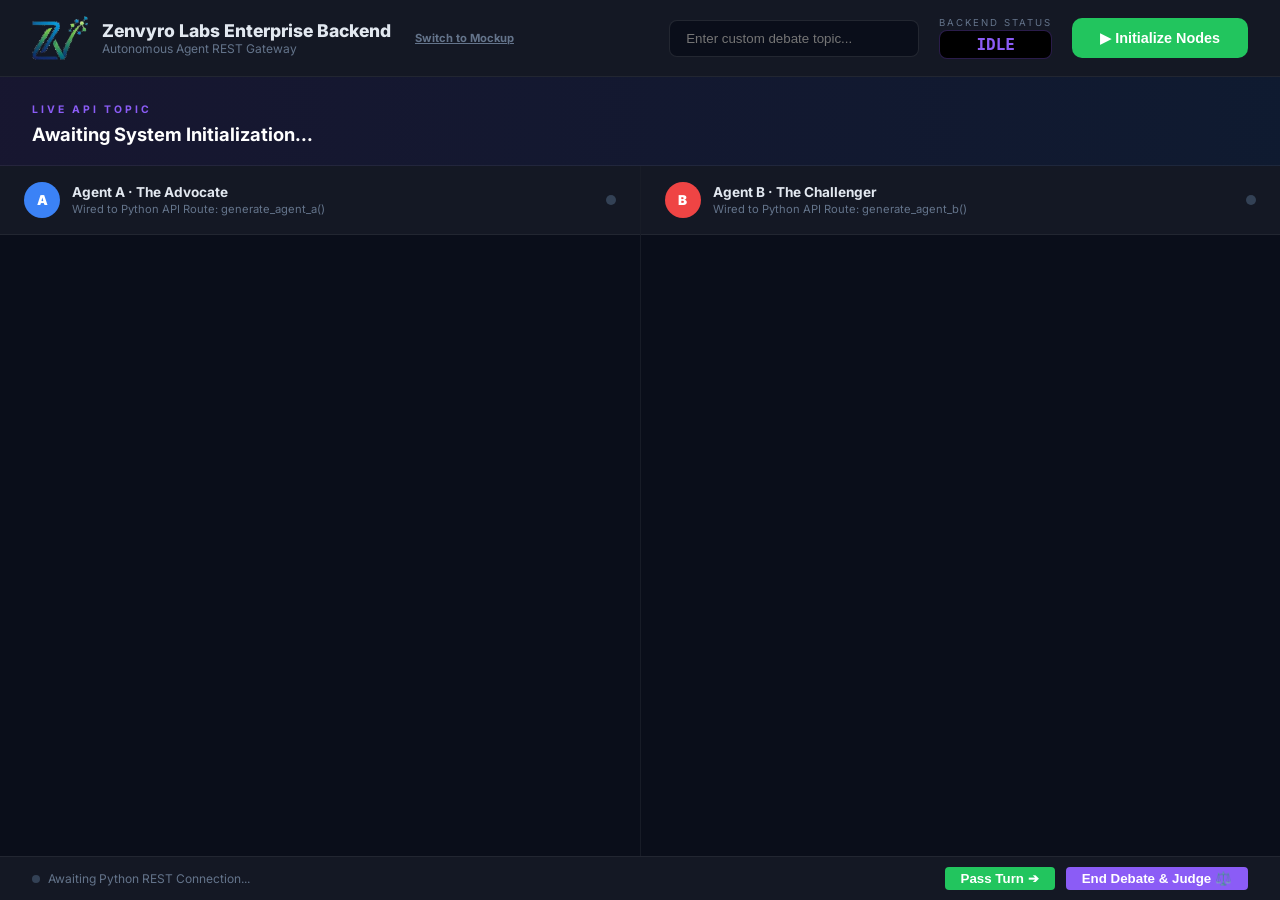
==== frontend/index.html @ c4b8f374 "Complete AI debate chamber: Ollama agents + sklearn ML judge" ====
<!DOCTYPE html>
<html lang="en">
<head>
    <meta charset="UTF-8">
    <meta name="viewport" content="width=device-width, initial-scale=1.0">
    <title>AI Debate Chamber | Enterprise Simulation</title>
    <link href="https://fonts.googleapis.com/css2?family=Inter:wght@400;500;600;700;800;900&display=swap" rel="stylesheet">
    <link rel="stylesheet" href="css/demo.css">
</head>
<body>
    <!-- Top Bar -->
    <header class="top-bar">
        <div class="top-bar-left">
            <img src="logo.png" alt="Zenvyro Labs" class="logo-mark" />
            <div>
                <h1>Zenvyro Labs Enterprise Backend</h1>
                <p>Autonomous Agent REST Gateway</p>
            </div>
            <a href="demo.html" style="font-size: 0.7rem; color: #64748b; font-weight: bold; margin-left: 10px; text-decoration: underline;">Switch to Mockup</a>
        </div>
        <div class="top-bar-right">
            <input type="text" id="topicInput" placeholder="Enter custom debate topic..." style="padding: 10px 16px; border-radius: 8px; border: 1px solid rgba(255,255,255,0.1); background: #0a0e1a; color: white; width: 250px; outline:none;" />
            <div class="clock-container">
                <div class="clock-label">BACKEND STATUS</div>
                <div class="clock" id="networkStatus" style="font-size: 1rem; color: #8b5cf6; border-color: rgba(139,92,246,0.3);">IDLE</div>
            </div>
            <button class="btn-start" id="startBtn">▶ Initialize Nodes</button>
        </div>
    </header>

    <!-- Topic Banner -->
    <div class="topic-banner" id="topicBanner">
        <span class="topic-label">LIVE API TOPIC</span>
        <h2 id="displayTopic">Awaiting System Initialization...</h2>
    </div>

    <!-- Arena -->
    <main class="arena">
        <!-- Agent A -->
        <section class="agent-panel advocate-panel" id="panelA">
            <div class="agent-badge advocate-badge">
                <div class="agent-avatar">A</div>
                <div>
                    <h3>Agent A · The Advocate</h3>
                    <p>Wired to Python API Route: generate_agent_a()</p>
                </div>
                <div class="live-dot" id="dotA"></div>
            </div>
            <div class="feed" id="feedA"></div>
        </section>

        <!-- Agent B -->
        <section class="agent-panel challenger-panel" id="panelB">
            <div class="agent-badge challenger-badge">
                <div class="agent-avatar">B</div>
                <div>
                    <h3>Agent B · The Challenger</h3>
                    <p>Wired to Python API Route: generate_agent_b()</p>
                </div>
                <div class="live-dot" id="dotB"></div>
            </div>
            <div class="feed" id="feedB"></div>
        </section>
    </main>

    <!-- Status Bar -->
    <footer class="status-bar">
        <div class="status-left">
            <span class="status-dot" id="globalDot"></span>
            <span id="statusText">Awaiting Python REST Connection...</span>
        </div>
        <div class="status-right">
            <button id="nextTurnBtn" style="background:#22c55e; color:white; border:none; padding:4px 16px; border-radius:4px; font-weight:bold; cursor:pointer;" disabled>Pass Turn ➔</button>
            <button id="endDebateBtn" style="background:#8b5cf6; color:white; border:none; padding:4px 16px; border-radius:4px; font-weight:bold; cursor:pointer; margin-left:8px;" disabled>End Debate & Judge ⚖️</button>
        </div>
    </footer>

    <!-- Judge Modal (Live: populated by mlJudge.py via /api/machine-learning/evaluate) -->
    <div class="judge-overlay" id="judgeOverlay">
        <div class="judge-card">
            <div class="judge-header">
                <div class="judge-icon">⚖️</div>
                <h2>Machine Learning Judge Verdict</h2>
                <p>SciKit-Learn Regression Model · Feature Analysis Complete</p>
            </div>
            <div class="judge-scores">
                <div class="score-card advocate-score-card">
                    <p>Agent A · Advocate</p>
                    <div class="score-num" id="scoreA">0.0</div>
                    <div class="score-bar"><div class="score-fill advocate-fill" id="barA"></div></div>
                </div>
                <div class="vs-badge">VS</div>
                <div class="score-card challenger-score-card">
                    <p>Agent B · Challenger</p>
                    <div class="score-num" id="scoreB">0.0</div>
                    <div class="score-bar"><div class="score-fill challenger-fill" id="barB"></div></div>
                </div>
            </div>
            <div class="verdict-box" id="verdictBox"></div>
            <div class="judge-metrics" id="judgeMetrics"></div>
            <button class="btn-reset" onclick="location.reload()">Reset API Connection</button>
        </div>
    </div>

    <!-- Production App Script (Connects to Python Backend) -->
    <script src="js/app.js"></script>
</body>
</html>
---- frontend/css/demo.css ----
:root {
    --bg: #0a0e1a;
    --surface: #141824;
    --border: rgba(255,255,255,0.06);
    --text: #e2e8f0;
    --muted: #64748b;
    --adv: #3b82f6;
    --adv-bg: rgba(59,130,246,0.08);
    --chal: #ef4444;
    --chal-bg: rgba(239,68,68,0.08);
    --accent: #8b5cf6;
    --green: #22c55e;
}

* { margin:0; padding:0; box-sizing:border-box; }
body { font-family:'Inter',sans-serif; background:var(--bg); color:var(--text); height:100vh; display:flex; flex-direction:column; overflow:hidden; }

/* Top Bar */
.top-bar { display:flex; justify-content:space-between; align-items:center; padding:16px 32px; background:var(--surface); border-bottom:1px solid var(--border); gap:16px; flex-wrap:wrap; }
.top-bar-left { display:flex; align-items:center; gap:14px; }
.logo-mark { height:44px; display:block; flex-shrink:0; object-fit:contain; border-radius:4px; }
.top-bar-left h1 { font-size:1.1rem; font-weight:800; }
.top-bar-left p { font-size:.75rem; color:var(--muted); }
.top-bar-right { display:flex; align-items:center; gap:20px; flex-wrap:wrap; }
.clock-container { text-align:center; }
.clock-label { font-size:.6rem; text-transform:uppercase; letter-spacing:2px; color:var(--muted); margin-bottom:2px; }
.clock { font-family:monospace; font-size:1.8rem; font-weight:900; color:var(--green); background:#000; padding:4px 16px; border-radius:8px; border:1px solid rgba(34,197,94,0.3); min-width:100px; text-align:center; }
.clock.danger { color:var(--chal); border-color:rgba(239,68,68,0.3); animation:clockPulse 1s infinite alternate; }
@keyframes clockPulse { from{opacity:.6} to{opacity:1} }
.btn-start { padding:12px 28px; background:var(--green); color:white; border:none; border-radius:10px; font-weight:700; font-size:.9rem; cursor:pointer; transition:all .15s; }
.btn-start:hover { transform:scale(1.03); box-shadow:0 4px 20px rgba(34,197,94,0.3); }
.btn-start:disabled { opacity:.4; cursor:not-allowed; transform:none; box-shadow:none; }

/* Topic Banner */
.topic-banner { padding:20px 32px; background:linear-gradient(90deg,rgba(139,92,246,0.1),rgba(59,130,246,0.1)); border-bottom:1px solid var(--border); }
.topic-label { font-size:.65rem; text-transform:uppercase; letter-spacing:3px; color:var(--accent); font-weight:700; }
.topic-banner h2 { font-size:1.15rem; font-weight:700; margin-top:6px; color:white; }

/* Arena */
.arena { flex:1; display:flex; gap:1px; background:var(--border); overflow:hidden; }
.agent-panel { flex:1; display:flex; flex-direction:column; background:var(--bg); overflow:hidden; }
.agent-badge { display:flex; align-items:center; gap:12px; padding:16px 24px; background:var(--surface); border-bottom:1px solid var(--border); }
.agent-avatar { width:36px; height:36px; border-radius:50%; display:flex; align-items:center; justify-content:center; font-weight:900; font-size:.85rem; color:white; flex-shrink:0; }
.advocate-badge .agent-avatar { background:var(--adv); }
.challenger-badge .agent-avatar { background:var(--chal); }
.agent-badge h3 { font-size:.85rem; font-weight:700; }
.agent-badge p { font-size:.7rem; color:var(--muted); margin-top:2px; }
.live-dot { width:10px; height:10px; border-radius:50%; background:#334155; margin-left:auto; flex-shrink:0; transition:all .3s; }
.live-dot.active { background:var(--green); box-shadow:0 0 8px var(--green); }

/* Feed */
.feed { flex:1; overflow-y:auto; padding:20px; display:flex; flex-direction:column; gap:14px; }
.feed::-webkit-scrollbar { width:5px; }
.feed::-webkit-scrollbar-thumb { background:rgba(255,255,255,0.08); border-radius:4px; }

.msg { padding:16px 20px; border-radius:12px; font-size:.9rem; line-height:1.65; animation:msgIn .4s ease-out; border-left:3px solid transparent; }
@keyframes msgIn { from{opacity:0;transform:translateY(8px)} to{opacity:1;transform:translateY(0)} }
.msg-adv { background:var(--adv-bg); border-left-color:var(--adv); }
.msg-chal { background:var(--chal-bg); border-left-color:var(--chal); }
.msg .round-tag { font-size:.65rem; text-transform:uppercase; letter-spacing:1px; color:var(--muted); font-weight:700; margin-bottom:8px; }
.msg .msg-text { color:var(--text); }

/* Typing Animation */
.typing-wrapper { padding:16px 20px; border-radius:12px; background:rgba(255,255,255,0.03); border:1px solid rgba(255,255,255,0.05); width:max-content; margin-bottom:14px;}
.typing-indicator { display:flex; gap:6px; align-items:center; }
.typing-dot { width:8px; height:8px; border-radius:50%; background:var(--muted); animation:typingBounce 1.4s infinite ease-in-out both; }
.typing-dot:nth-child(1) { animation-delay:-0.32s; }
.typing-dot:nth-child(2) { animation-delay:-0.16s; }
@keyframes typingBounce { 0%, 80%, 100% { transform:scale(0); } 40% { transform:scale(1); } }

/* Status Bar */
.status-bar { display:flex; justify-content:space-between; align-items:center; padding:10px 32px; background:var(--surface); border-top:1px solid var(--border); font-size:.75rem; color:var(--muted); }
.status-left { display:flex; align-items:center; gap:8px; }
.status-dot { width:8px; height:8px; border-radius:50%; background:#334155; }
.status-dot.live { background:var(--green); box-shadow:0 0 6px var(--green); }

/* Judge Overlay */
.judge-overlay { display:none; position:fixed; inset:0; background:rgba(10,14,26,0.92); z-index:1000; align-items:center; justify-content:center; backdrop-filter:blur(12px); padding:20px; }
.judge-card { background:var(--surface); border:1px solid var(--accent); border-radius:20px; max-width:640px; width:100%; padding:40px; animation:judgeIn .5s ease-out; max-height:90vh; overflow-y:auto; }
@keyframes judgeIn { from{opacity:0;transform:scale(.95)} to{opacity:1;transform:scale(1)} }
.judge-header { text-align:center; margin-bottom:32px; }
.judge-icon { font-size:3.5rem; margin-bottom:12px; }
.judge-header h2 { font-size:1.3rem; font-weight:800; color:white; }
.judge-header p { font-size:.8rem; color:var(--muted); margin-top:6px; }

.judge-scores { display:flex; align-items:center; gap:16px; margin-bottom:28px; }
.score-card { flex:1; background:rgba(0,0,0,0.25); border-radius:14px; padding:20px; text-align:center; }
.score-card p { font-size:.75rem; color:var(--muted); font-weight:600; margin-bottom:10px; }
.score-num { font-size:2.2rem; font-weight:900; margin-bottom:12px; }
.advocate-score-card .score-num { color:var(--adv); }
.challenger-score-card .score-num { color:var(--chal); }
.score-bar { height:6px; background:rgba(255,255,255,0.05); border-radius:4px; overflow:hidden; }
.score-fill { height:100%; border-radius:4px; transition:width 1.5s ease-out; width:0; }
.advocate-fill { background:var(--adv); }
.challenger-fill { background:var(--chal); }
.vs-badge { font-size:.8rem; font-weight:900; color:var(--muted); flex-shrink:0; }

.verdict-box { background:rgba(139,92,246,0.08); border-left:4px solid var(--accent); border-radius:10px; padding:20px; margin-bottom:20px; font-size:.9rem; line-height:1.65; }
.verdict-box strong { color:white; }

.judge-metrics { display:grid; grid-template-columns:1fr 1fr; gap:10px; margin-bottom:28px; }
.metric { background:rgba(0,0,0,0.2); padding:12px 16px; border-radius:10px; }
.metric .label { font-size:.65rem; text-transform:uppercase; letter-spacing:1px; color:var(--muted); font-weight:700; }
.metric .val { font-size:1rem; font-weight:700; color:white; margin-top:4px; }

.btn-reset { width:100%; padding:14px; background:var(--accent); color:white; border:none; border-radius:10px; font-weight:700; font-size:.9rem; cursor:pointer; }
.btn-reset:hover { opacity:.9; }

/* Responsive */
@media(max-width:768px) {
    .top-bar { padding:12px 16px; }
    .top-bar-left h1 { font-size:.95rem; }
    .topic-banner { padding:14px 16px; }
    .topic-banner h2 { font-size:1rem; }
    .arena { flex-direction:column; }
    .agent-badge { padding:12px 16px; }
    .feed { padding:14px; }
    .msg { padding:12px 14px; font-size:.85rem; }
    .status-bar { padding:8px 16px; }
    .judge-card { padding:24px; }
    .judge-scores { flex-direction:column; }
    .vs-badge { display:none; }
    .judge-metrics { grid-template-columns:1fr; }
    .clock { font-size:1.4rem; }
}
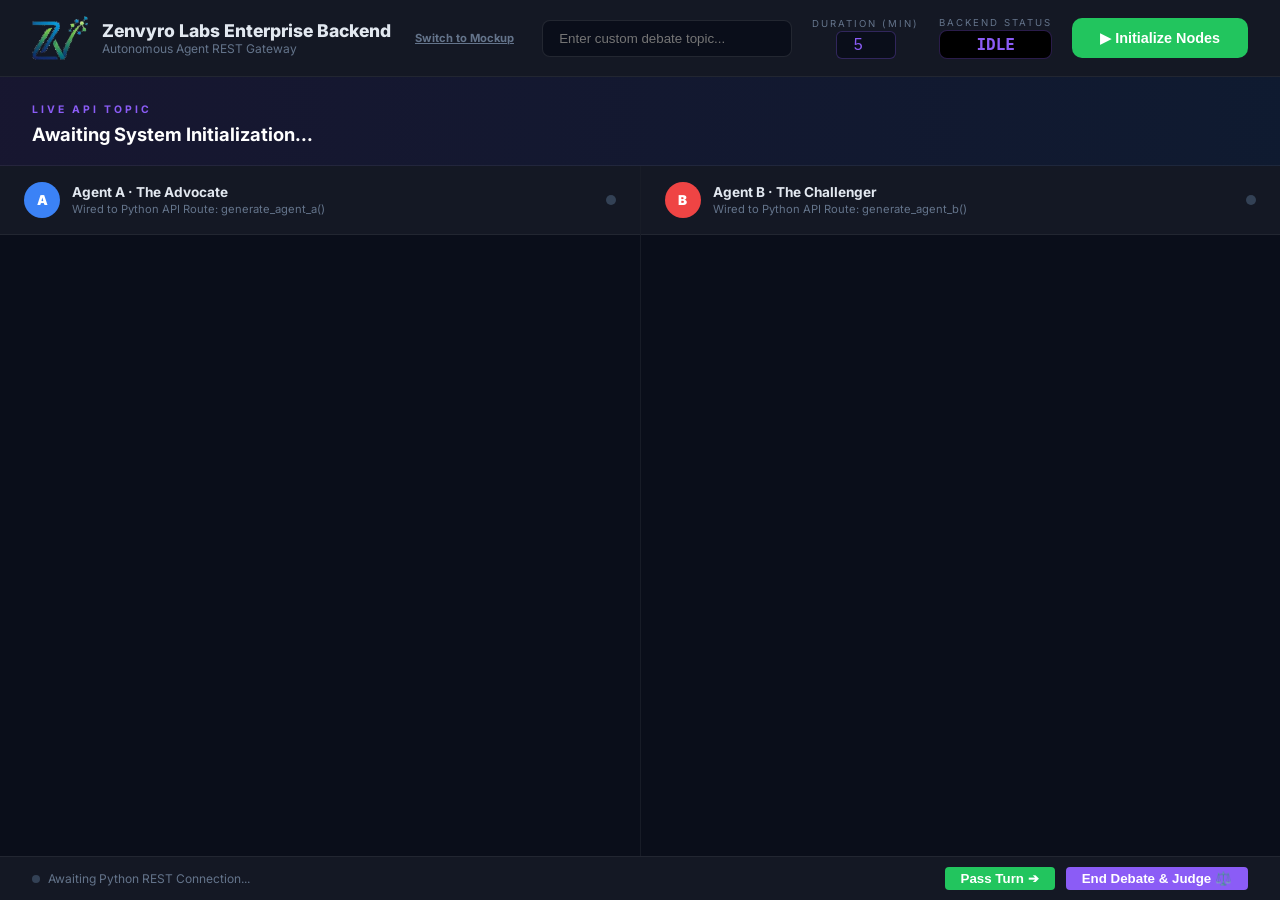
==== commit 67db4153: "Add configurable auto-timer debate loop per submission requirements" ====
--- a/frontend/index.html
+++ b/frontend/index.html
@@ -20,6 +20,10 @@
         </div>
         <div class="top-bar-right">
             <input type="text" id="topicInput" placeholder="Enter custom debate topic..." style="padding: 10px 16px; border-radius: 8px; border: 1px solid rgba(255,255,255,0.1); background: #0a0e1a; color: white; width: 250px; outline:none;" />
+            <div class="clock-container">
+                <div class="clock-label">DURATION (MIN)</div>
+                <input type="number" id="durationInput" value="5" min="2" step="1" style="width:60px; font-size: 1rem; color: #8b5cf6; background:#0a0e1a; border: 1px solid rgba(139,92,246,0.3); border-radius:6px; text-align:center; padding:4px;" />
+            </div>
             <div class="clock-container">
                 <div class="clock-label">BACKEND STATUS</div>
                 <div class="clock" id="networkStatus" style="font-size: 1rem; color: #8b5cf6; border-color: rgba(139,92,246,0.3);">IDLE</div>
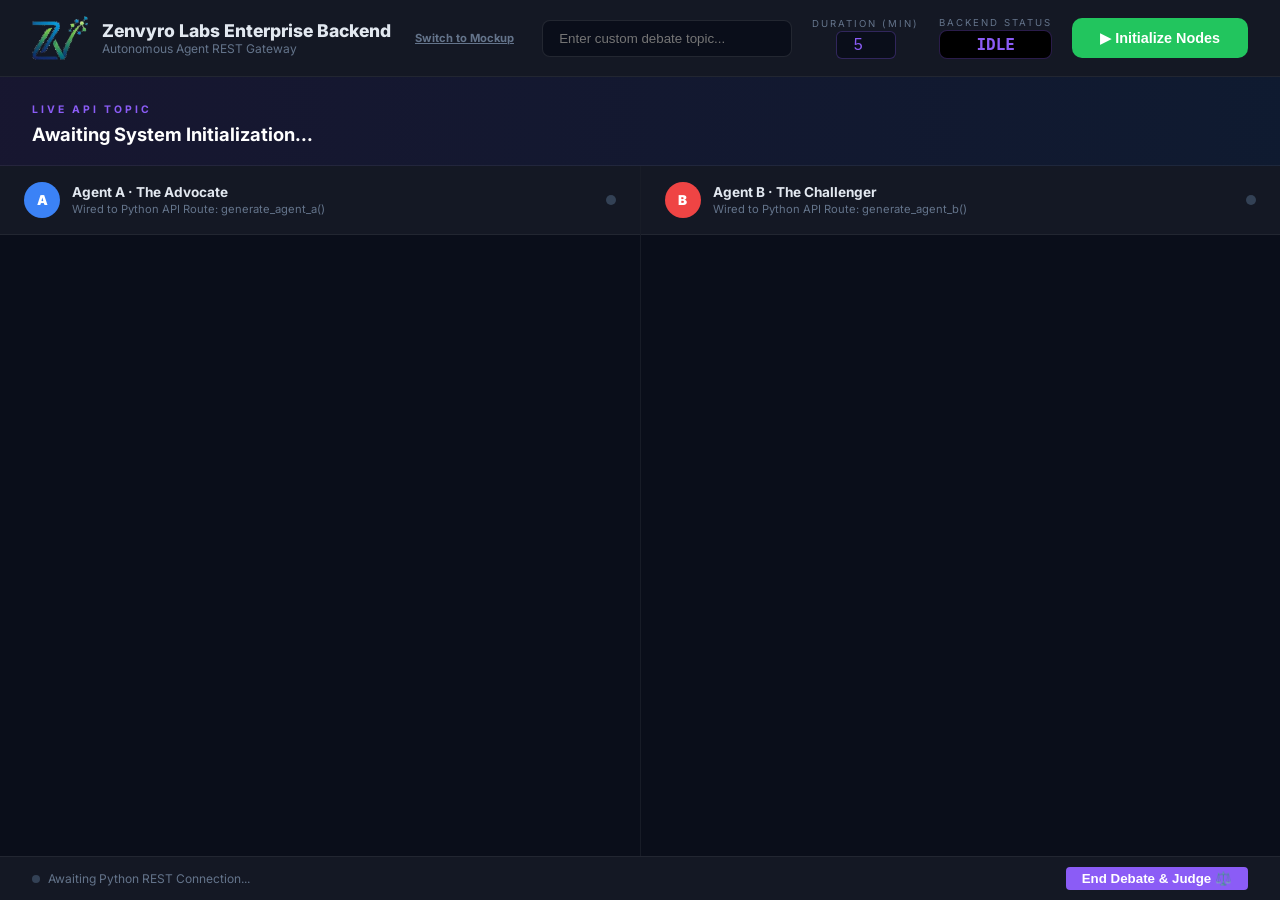
==== commit 2137e205: "Updated index.html" ====
--- a/frontend/index.html
+++ b/frontend/index.html
@@ -74,7 +74,7 @@
             <span id="statusText">Awaiting Python REST Connection...</span>
         </div>
         <div class="status-right">
-            <button id="nextTurnBtn" style="background:#22c55e; color:white; border:none; padding:4px 16px; border-radius:4px; font-weight:bold; cursor:pointer;" disabled>Pass Turn ➔</button>
+            <button id="nextTurnBtn" style="display:none;" disabled>Pass Turn ➔</button>
             <button id="endDebateBtn" style="background:#8b5cf6; color:white; border:none; padding:4px 16px; border-radius:4px; font-weight:bold; cursor:pointer; margin-left:8px;" disabled>End Debate & Judge ⚖️</button>
         </div>
     </footer>
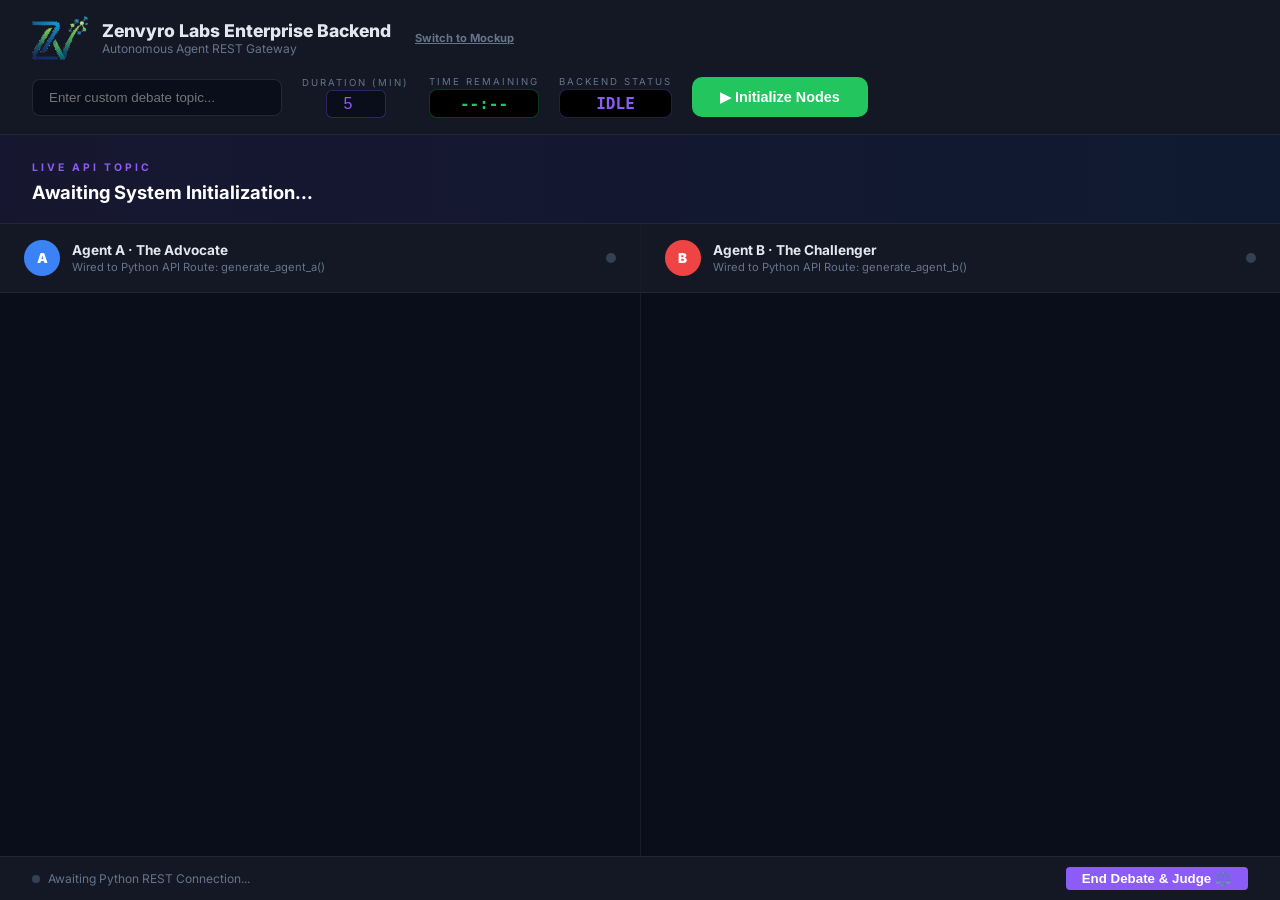
==== commit 62f92bd6: "updated files" ====
--- a/frontend/index.html
+++ b/frontend/index.html
@@ -23,6 +23,10 @@
             <div class="clock-container">
                 <div class="clock-label">DURATION (MIN)</div>
                 <input type="number" id="durationInput" value="5" min="2" step="1" style="width:60px; font-size: 1rem; color: #8b5cf6; background:#0a0e1a; border: 1px solid rgba(139,92,246,0.3); border-radius:6px; text-align:center; padding:4px;" />
+            </div>
+            <div class="clock-container">
+                <div class="clock-label">TIME REMAINING</div>
+                <div class="clock" id="countdownClock" style="font-size: 1rem; color: #22c55e; border-color: rgba(34,197,94,0.3);">--:--</div>
             </div>
             <div class="clock-container">
                 <div class="clock-label">BACKEND STATUS</div>
